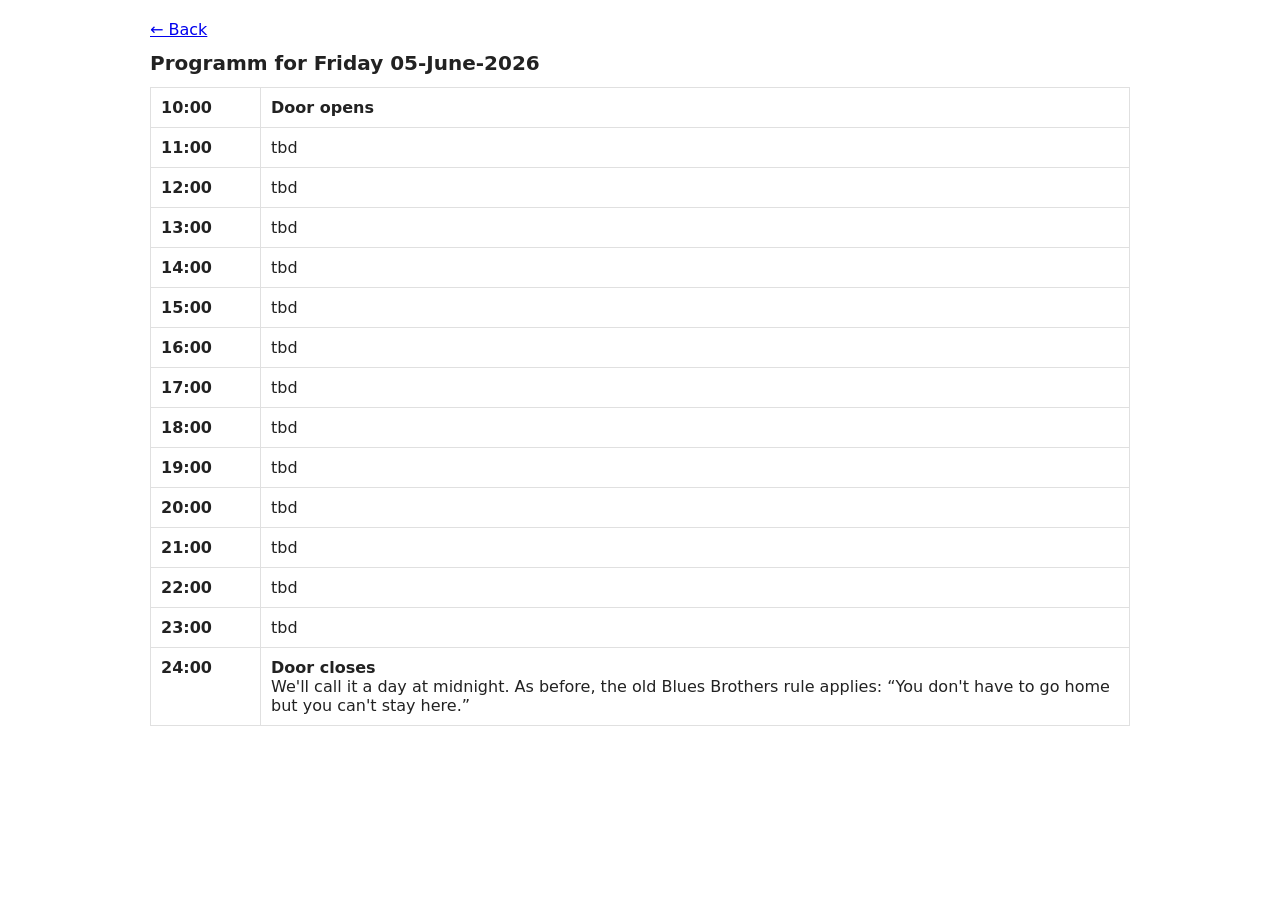
==== Fri-05.html @ 80116bbb "Rename Fri-05 to Fri-05.html" ====
<!doctype html>
<html lang="en">
<head>
  <meta charset="utf-8" />
  <meta name="viewport" content="width=device-width,initial-scale=1" />
  <title>Programm for Friday 05-June-2026</title>
  <link rel="stylesheet" href="./styles.css" />
  <style>
    body{font-family:Inter, system-ui, Arial, sans-serif;padding:20px;background:#fff;color:#222}
    .container{max-width:980px;margin:0 auto}
    h1{font-size:1.25rem;margin:0 0 12px}
    .back{margin-bottom:12px;display:inline-block}
    table.timeline{width:100%;border-collapse:collapse}
    table.timeline td{border:1px solid #e0e0e0;padding:10px;vertical-align:top}
    table.timeline td.time{width:110px;white-space:nowrap;font-weight:600}
    table.timeline td.event{}
    @media(max-width:600px){ table.timeline td.time{width:90px} }
  </style>
</head>
<body>
  <div class="container">
    <a class="back" href="./index.html">← Back</a>
    <h1>Programm for Friday 05-June-2026</h1>

    <table class="timeline" role="presentation" aria-label="Friday program">
      <tbody>
        <tr>
          <td class="time">10:00</td>
          <td class="event"><strong>Door opens</strong></td>
        </tr>

        <!-- hourly rows 11:00–23:00 -->
        <tr><td class="time">11:00</td><td class="event">tbd</td></tr>
        <tr><td class="time">12:00</td><td class="event">tbd</td></tr>
        <tr><td class="time">13:00</td><td class="event">tbd</td></tr>
        <tr><td class="time">14:00</td><td class="event">tbd</td></tr>
        <tr><td class="time">15:00</td><td class="event">tbd</td></tr>
        <tr><td class="time">16:00</td><td class="event">tbd</td></tr>
        <tr><td class="time">17:00</td><td class="event">tbd</td></tr>
        <tr><td class="time">18:00</td><td class="event">tbd</td></tr>
        <tr><td class="time">19:00</td><td class="event">tbd</td></tr>
        <tr><td class="time">20:00</td><td class="event">tbd</td></tr>
        <tr><td class="time">21:00</td><td class="event">tbd</td></tr>
        <tr><td class="time">22:00</td><td class="event">tbd</td></tr>
        <tr><td class="time">23:00</td><td class="event">tbd</td></tr>

        <tr>
          <td class="time">24:00</td>
          <td class="event">
            <strong>Door closes</strong><br>
            We'll call it a day at midnight. As before, the old Blues Brothers rule applies:
            “You don't have to go home but you can't stay here.”
          </td>
        </tr>
      </tbody>
    </table>
  </div>

  <script src="./app.js"></script>
</body>
</html>
---- styles.css ----
/* styles.css */

/* Palette and typography */
:root{
  --indigo:#440381;
  --lila:#B4A0FF;
  --blue:#A8CCFF;
  --pink:#FD9FFF;
  --gold:#FEBD59;
  --light-grey:#D9D9D9;
  --dark-grey:#333333;
  --link-blue:#0066CC;
  --white:#FFFFFF;

  --font:"Inter", system-ui, -apple-system, "Segoe UI", Roboto, Arial;
}

/* Reset and base */
*{box-sizing:border-box}
html,body{height:100%}
body{
  margin:0;
  font-family:var(--font);
  color:var(--dark-grey);
  background:var(--white);
  -webkit-font-smoothing:antialiased;
  -moz-osx-font-smoothing:grayscale;
}

/* Containers */
/* make containers responsive: allow full width up to a max desktop width */
.header, main {
  width: 100%;
  max-width: 980px;
  margin: 0 auto;
  padding: 12px;
}

/* center header content (address + calendar) ---- */
.header{
  /* keep the page centered and allow it to shrink on small screens */
  margin: 0 auto;
  display: flex;
  flex-direction: column;
  align-items: center;    /* center children horizontally */
  padding: 12px;
}

/* center the address line */
.header .address{
  text-align: center;
  margin: 6px 0 8px 0;
}

/* center the calendar row and ensure tiles are centered */
.calendar{
  margin: 14px auto;
  justify-content: center;   /* center flex items */
  display:flex;              /* ensure flex for justify-content */
  gap:6px;
  -webkit-overflow-scrolling: touch;
  overflow-x: auto;          /* keep horizontal scroll fallback if needed */
}

/* ensure individual calendar buttons do not introduce extra left alignment */
.cal-btn{
  margin: 0;
  flex: 0 0 auto;
}

/* Address */
.address{ font-size:14px; margin-top:12px; color:#666; }

/* Header card - fixed W360 x H175 (kept visual size but responsive wrapper above) */
.event-card{
  width:360px;
  height:175px;
  background: linear-gradient(180deg, var(--lila) 0%, rgba(180,160,255,0.9) 100%);
  border-radius:14px;
  padding:40px 16px;
  position:relative;
  box-shadow: 0 4px 10px rgba(0,0,0,0.06);
  display:block;
  margin:8px auto 0 auto;
}
.event-card-inner{ max-width:220px; display:block; }
.event-title{ font-size:36px; font-weight:700; margin:0 0 6px 0; }
.event-dates{ font-size:16px; font-weight:700; line-height:20px; }

/* neutral egg - keep it decorative but prevent it from overflowing the page */
.event-egg{
  position:absolute;
  right: 12px;      /* anchor to the right edge of the card */
  top: -28px;       /* slightly overlap card */
  max-width: 38%;   /* relative cap to avoid huge width on small screens */
  width: auto;
  height: auto;
  object-fit:contain;
  filter: drop-shadow(10px 5px 10px rgba(0,0,0,0.35));
}

/* Calendar tiles exact size 65x95 */
.calendar{
  display:flex;
  gap:6px;
  margin:14px auto 1px auto;
  flex-wrap:nowrap;
  align-items:center;
  overflow-x:auto;
  padding-bottom:6px;
}
.cal-btn{
  -webkit-appearance:none;
  appearance:none;
  display:flex; flex-direction:column; align-items:center; justify-content:center;
  width:65px; height:85px;
  border-radius:14px;
  border:1px solid rgba(0,0,0,0.08);
  background:var(--white);
  cursor:pointer;
  flex:0 0 auto;
}
.cal-day{ font-size:16px; font-weight:300; line-height:20px; margin-bottom:8px; }
.cal-date{ font-size:24px; font-weight:800; line-height:20px; }

.happy-egg-wrap{ display:flex; justify-content:center; margin:6px 0; }
.happy-egg{
  width:165px; height:248px; object-fit:contain;
  filter: drop-shadow(10px 5px 10px rgba(0,0,0,0.35));
}

/* Information header spacing */
.information-header{ display:flex; align-items:center; justify-content:center; gap:14px; margin-top:12px; margin-bottom:14px; }
.information-title{ font-size:20px; font-weight:600; line-height:20px; margin:0; }

/* Guests & Ticket gradient buttons with shadow */
.guests-ticket-row{ display:flex; gap:8px; align-items:center; margin-left:8px;}
.small-pill{
  font-size:16px; font-weight:300; line-height:20px;
  padding:8px 14px; border-radius:20px; border:1px solid rgba(0,0,0,0.06);
  background: linear-gradient(180deg, var(--lila) 0%, rgba(180,160,255,0.25) 100%);
  color:var(--dark-grey);
  cursor:pointer;
  display:inline-flex; align-items:center; justify-content:center;
  box-shadow: 0 4px 4px rgba(0,0,0,0.25);
}

/* small green dot on Ticket if saved (no layout change) */
.small-pill.has-ticket{ position:relative; }
.small-pill.has-ticket::after{
  content:''; position:absolute; top:6px; right:8px; width:8px; height:8px; border-radius:50%; background:#4CAF50;
  box-shadow:0 0 0 3px rgba(76,175,80,0.12);
}

/* ticket menu anchored to ticket button (floating) */
.ticket-wrap{ position:relative; display:inline-flex; align-items:center; }
.ticket-menu{ position:absolute; top:44px; right:0; min-width:140px; background:#fff; border-radius:8px; box-shadow:0 6px 20px rgba(0,0,0,0.12); display:none; z-index:9999; padding:6px; }
.ticket-menu[aria-hidden="false"]{ display:flex; flex-direction:column; }
.ticket-menu button{ background:transparent; border:none; padding:8px 10px; text-align:left; cursor:pointer; font-size:16px; }
.ticket-menu button:hover{ background:rgba(0,0,0,0.03); }

/* Groups grid - responsive: 1 column on small screens, 2 columns on larger screens */
.groups-grid{
  display:grid;
  grid-template-columns: 1fr;
  column-gap:18px;
  row-gap:18px;
  justify-content:center;
  align-items: start;
  margin-bottom:18px;
}

/* explicit heights per group to match Figma */
#Get-there { height: 339px; }   /* Get there / Blue */
#Frankfurt { height: 339px; }   /* Frankfurt / Gold */
#Medicine  { height: 223px; }   /* Medicine / Indigo */
#Germany   { height: 294px; }   /* Germany / Pink */

/* ensure group content doesn't overflow visually */
.group { overflow: hidden; }

/* Group boxes and titles */
.group{ border-radius:12px; padding:14px; box-shadow:0 2px 6px rgba(0,0,0,0.04); border:1px solid rgba(0,0,0,0.03); display:flex; flex-direction:column; gap:12px; overflow:hidden; }
.group--blue{ background-color:var(--blue); }
.group--gold{ background-color:var(--gold); }
.group--indigo{ background-color:var(--indigo); color:var(--white); }
.group--pink{ background-color:var(--pink); color:var(--dark-grey); }
.group-title{ font-size:16px; font-weight:600; margin:0; }

/* nav pills inside groups: exact pill size 150 x 36 (visually) */
.btn-col{ display:flex; flex-direction:column; gap:10px; }
.nav-btn{
  width:150px; height:36px;
  font-size:16px; font-weight:300; line-height:20px;
  padding:0 12px; border-radius:20px; border:1px solid rgba(0,0,0,0.06);
  background: rgba(255,255,255,0.5);
  cursor:pointer;
  text-align:center;
  align-items:center; display:inline-flex; justify-content:center;
}
.nav-btn:hover{ background: rgba(255,255,255,0.65); }

/* Info cards lower (fixed width 360px and heights as specified) */
.info-cards{ display:flex; flex-direction:column; gap:12px; margin:18px auto 120px; align-items:center; }
.card{
  width:360px;
  background:var(--light-grey);
  border-radius:10px;
  padding:14px;
  border:1px solid rgba(0,0,0,0.06);
  box-shadow: 0 2px 6px rgba(0,0,0,0.04);
}
.card-heading{ font-size:20px; font-weight:700; margin:0 0 8px 0; }
.card-subheading-bold{ font-size:16px; font-weight:600; margin:8px 0 6px 0; }
.card-list{ margin:6px 0 0 18px; padding:0; font-size:16px; line-height:20px; }

/* Emergency */
.emergency-text{ font-size:16px; font-weight:800; line-height:20px; }

/* Back-to-top button */
.back-to-top{
  position:fixed;
  left:50%;
  transform:translateX(-50%);
  bottom:80px;
  width:230px;
  height:58px;
  border-radius:10px;
  border:none;
  background: linear-gradient(180deg, var(--lila) 0%, rgba(180,160,255,0.95) 100%);
  box-shadow:0 6px 18px rgba(0,0,0,0.12);
  display:none; /* shown by JS */
  cursor:pointer;
  display:flex;
  align-items:center;
  justify-content:center;
  gap:12px;
}
/* egg icon */
.back-egg-icon{
  width:110px;
  height:164px;
  object-fit:contain;

  /* correct egg shadow */
  filter: drop-shadow(10px 5px 10px rgba(0,0,0,0.35));
}
/* text */
.back-text{
  font-size:18px;
  font-weight:700;
  line-height:20px;
}

/* Footer */
.footer{ text-align:center; padding:18px 0 40px 0; }
.footer-line{ font-size:12px; font-weight:300; color:var(--lila); margin:0; }

/* Accessibility and smooth scroll */
:focus:not(:focus-visible){ outline:none; }
:focus-visible{ outline:3px solid rgba(0,0,0,0.06); outline-offset:2px; }
html{ scroll-behavior:smooth; }

/* -------- Responsive adjustments and safety rules (minimal & targeted) -------- */

/* Make images and media responsive so they can't push the page width */
img, video, iframe, .happy-egg, .event-egg {
  display:block;
  max-width:100%;
  height:auto;
}

/* Ensure event card centers on small screens and egg stays inside its card */
.event-card {
  position: relative;
  margin: 8px auto 0 auto;
  left: auto;
  right: auto;
  width: 360px;
  max-width: 100%;
  box-sizing: border-box;
}

/* Force any fixed-width inline styles on cards to respect container */
.card, .card[style], [style*="width:"] {
  max-width: 100% !important;
  width: auto !important;
  box-sizing: border-box;
}

/* Groups grid: single column on small screens, two columns from 700px up */
@media (min-width: 700px){
  .groups-grid{
    grid-template-columns: repeat(2, 175px);
    justify-content:center;
    gap:18px;
  }

  /* restore main container padding for larger screens */
  .header, main {
    padding: 12px;
  }

  /* keep event card size fixed on larger screens */
  .event-card { width:360px; }
}

/* small-screen layout: clamp main width for narrow devices */
@media (max-width:699px){
  .header, main {
    padding-left:12px;
    padding-right:12px;
  }

  /* stack info-cards full width on small phones */
  .info-cards { margin: 18px 12px 120px 12px; align-items:stretch; }
  .card { width: 100%; max-width: 100%; }
}

/* ----- small tweaks: neutral egg size/position + two-column groups on phones ----- */

/* Make the decorative neutral egg smaller and position it over the left part of the lila card */
.event-egg {
  right: 20px  !important;
  left: auto !important;        /* anchor it toward the left side of the card */
  top: -10px !important;        /* vertical overlap amount */
  max-width: 70% !important;    /* scale down to ~70% of card width */
  width: auto !important;
  height: auto !important;
  z-index: 5 !important;        /* keep egg above other content */
  transform: none !important;
}

/* Ensure the egg doesn't push layout horizontally */
.event-card { overflow: visible; }

/* Force groups into two columns for typical phone widths and up,
   but fall back to one column on very narrow screens (<360px) */
.groups-grid {
  grid-template-columns: repeat(2, 1fr) !important;
  justify-items: stretch;
  column-gap: 14px;
  row-gap: 16px;
}

/* Very small screens: single column to avoid cramped layout */
@media (max-width: 359px) {
  .groups-grid {
    grid-template-columns: 1fr !important;
  }
}

/* Make each group stretch to fill its grid cell */
.groups-grid .group {
  width: 100% !important;
  max-width: 100% !important;
  box-sizing: border-box;
}

/* ---------- tweak: neutral egg final position + responsive scaling ---------- */
.event-egg {
  left: 18px !important;       /* anchor left over the lila card */
  right: auto !important;
  top: -18px !important;       /* small vertical overlap */
  max-width: 120px !important; /* fixed sensible size on phones */
  width: auto !important;
  height: auto !important;
  z-index: 6 !important;
  transform: none !important;
  pointer-events: none;        /* avoid accidental interaction */
}

/* very small phones: shrink a bit more */
@media (max-width: 420px) {
  .event-egg {
    max-width: 96px !important;
    left: 14px !important;
    top: -14px !important;
  }
}

/* desktop / large screens: keep egg larger but still inside card */
@media (min-width: 980px) {
  .event-egg {
    max-width: 200px !important;
    left: 32px !important;
    top: -28px !important;
  }
}

/* ---------- constrain the groups grid on wide viewports so columns don't stretch ---------- */
/* keep two fixed columns visually centered up from ~700px */
.groups-grid {
  width: 100%;
  max-width: 380px;     /* two 175px columns + gap fit within 380px */
  margin: 0 auto 18px;
  justify-content: center;
  box-sizing: border-box;
}

@media (min-width: 700px) {
  .groups-grid {
    grid-template-columns: repeat(2, 175px) !important;
    column-gap: 18px;
    row-gap: 18px;
  }
}

/* Make sure each group fills its cell */
.groups-grid .group {
  width: 100% !important;
  max-width: 100% !important;
  box-sizing: border-box;
}

/* Neutral egg positioning and scaling */
.event-egg {
  left: auto !important;
  right: 22px !important;      /* anchor to right edge of card */
  top: -42px !important;       /* lift egg so head reaches top of purple card */
  width: 140px !important;     /* base size for phones */
  height: auto !important;
  max-width: none !important;
  z-index: 6 !important;
  pointer-events: none;
}

/* small phones */
@media (max-width: 420px) {
  .event-egg {
    width: 220px !important;   /* size of header-egg on small phones */
    right: -35px !important;
    top: -85px !important;
  }
}

/* desktop */
@media (min-width: 980px) {
  .event-egg {
    width: 230px !important;   /* size of header-egg on desktop*/
    right: -40px !important;
    top: -87px !important;     /* lift so head aligns with card top */
  }
}

/* Fix: pills/buttons sizing so they don't overflow in small grids and don't look huge on desktop */
.btn-col {
  align-items: center; /* center pills inside the group cell */
}

/* Use auto width with sensible min/max so pills adapt to cell size */
.nav-btn {
  width: auto !important;
  min-width: 120px;
  max-width: 100%;
  padding: 8px 14px;
  box-sizing: border-box;
  white-space: nowrap;
  overflow: hidden;
  text-overflow: ellipsis;
}

/* Smaller min width on very narrow screens so pills fit */
@media (max-width: 420px) {
  .nav-btn { min-width: 100px; padding: 8px 10px; }
}

/* Larger min width on wide desktop so they keep the intended visual size */
@media (min-width: 980px) {
  .nav-btn { min-width: 150px; }
}

/* --- Weather widget --- */

#weather-section{
  margin: 4px 0 8px 0;
  text-align: center;
}

#weather-widget{
  font-size: 14px;
  line-height: 1.3;
  color: #000;
}

.weather-line{
  margin: 0;
}

/* reduce spacing around weather */
#calendar {
  margin-bottom: 6px;
}
#weather-section {
  margin: 2px 0;
}
#Information {
  margin-top: 6px;
}
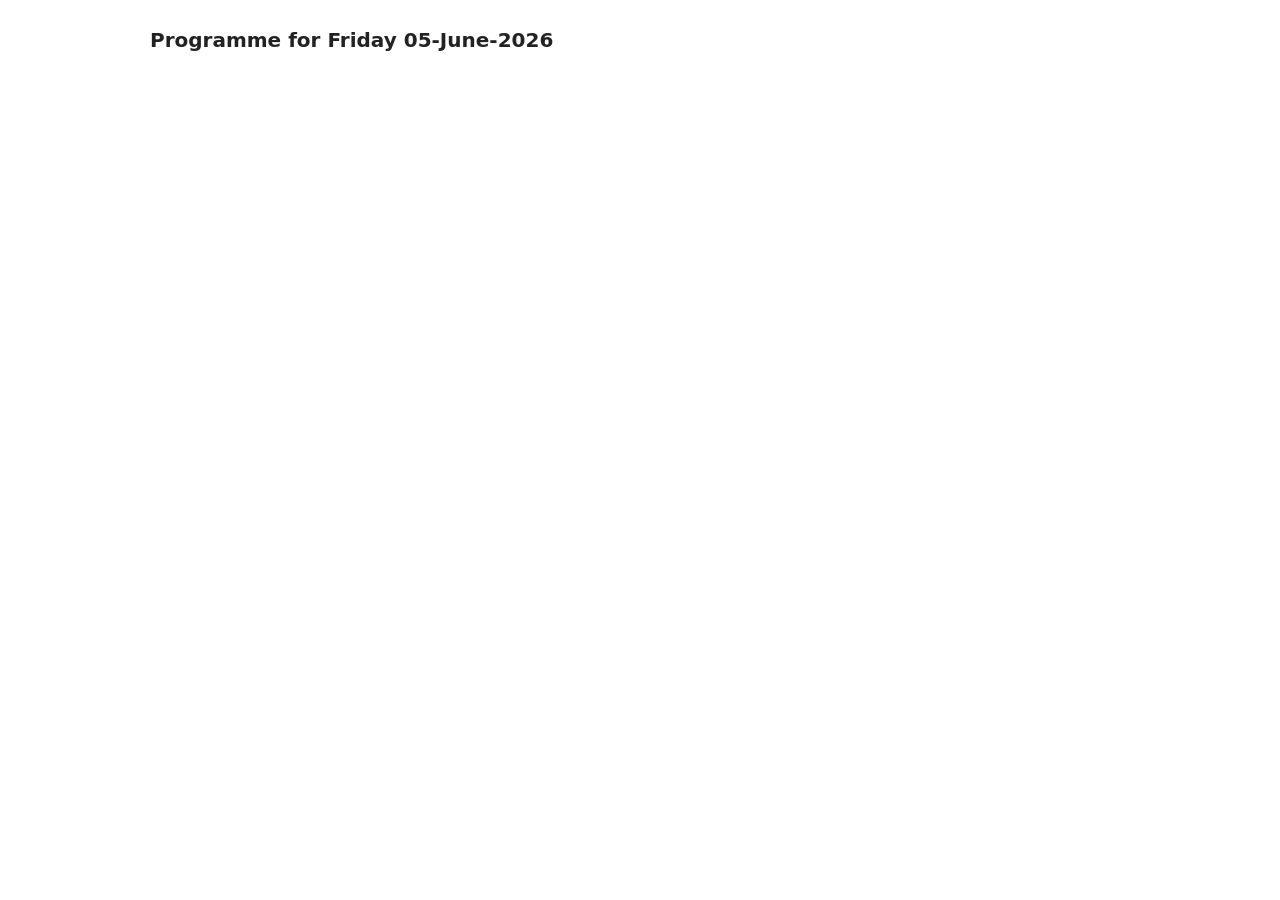
==== commit 3be21462: "Update Fri-05.html" ====
--- a/Fri-05.html
+++ b/Fri-05.html
@@ -1,61 +1,77 @@
 <!doctype html>
 <html lang="en">
 <head>
-  <meta charset="utf-8" />
-  <meta name="viewport" content="width=device-width,initial-scale=1" />
-  <title>Programm for Friday 05-June-2026</title>
-  <link rel="stylesheet" href="./styles.css" />
+  <meta charset="utf-8">
+  <meta name="viewport" content="width=device-width, initial-scale=1">
+  <title>Programme for Friday 05-June-2026</title>
+
   <style>
-    body{font-family:Inter, system-ui, Arial, sans-serif;padding:20px;background:#fff;color:#222}
-    .container{max-width:980px;margin:0 auto}
-    h1{font-size:1.25rem;margin:0 0 12px}
-    .back{margin-bottom:12px;display:inline-block}
-    table.timeline{width:100%;border-collapse:collapse}
-    table.timeline td{border:1px solid #e0e0e0;padding:10px;vertical-align:top}
-    table.timeline td.time{width:110px;white-space:nowrap;font-weight:600}
-    table.timeline td.event{}
-    @media(max-width:600px){ table.timeline td.time{width:90px} }
+    body {
+      font-family: Inter, system-ui, Arial, sans-serif;
+      padding: 20px;
+      background: #fff;
+      color: #222;
+    }
+    .container {
+      max-width: 980px;
+      margin: 0 auto;
+    }
+    h1 {
+      font-size: 1.25rem;
+      margin: 0 0 12px;
+    }
+    .back {
+      margin-bottom: 12px;
+      display: inline-block;
+    }
+    table.timeline {
+      width: 100%;
+      border-collapse: collapse;
+    }
+    table.timeline td {
+      border: 1px solid #e0e0e0;
+      padding: 10px;
+      vertical-align: top;
+    }
+    table.timeline td.time {
+      width: 110px;
+      white-space: nowrap;
+      font-weight: 600;
+    }
+    @media (max-width: 600px) {
+      table.timeline td.time {
+        width: 90px;
+      }
+    }
   </style>
 </head>
+
 <body>
   <div class="container">
-    <a class="back" href="./index.html">← Back</a>
-    <h1>Programm for Friday 05-June-2026</h1>
+    <h1>Programme for Friday 05‑June‑2026</h1>
 
-    <table class="timeline" role="presentation" aria-label="Friday program">
-      <tbody>
-        <tr>
-          <td class="time">10:00</td>
-          <td class="event"><strong>Door opens</strong></td>
-        </tr>
-
-        <!-- hourly rows 11:00–23:00 -->
-        <tr><td class="time">11:00</td><td class="event">tbd</td></tr>
-        <tr><td class="time">12:00</td><td class="event">tbd</td></tr>
-        <tr><td class="time">13:00</td><td class="event">tbd</td></tr>
-        <tr><td class="time">14:00</td><td class="event">tbd</td></tr>
-        <tr><td class="time">15:00</td><td class="event">tbd</td></tr>
-        <tr><td class="time">16:00</td><td class="event">tbd</td></tr>
-        <tr><td class="time">17:00</td><td class="event">tbd</td></tr>
-        <tr><td class="time">18:00</td><td class="event">tbd</td></tr>
-        <tr><td class="time">19:00</td><td class="event">tbd</td></tr>
-        <tr><td class="time">20:00</td><td class="event">tbd</td></tr>
-        <tr><td class="time">21:00</td><td class="event">tbd</td></tr>
-        <tr><td class="time">22:00</td><td class="event">tbd</td></tr>
-        <tr><td class="time">23:00</td><td class="event">tbd</td></tr>
-
-        <tr>
-          <td class="time">24:00</td>
-          <td class="event">
-            <strong>Door closes</strong><br>
-            We'll call it a day at midnight. As before, the old Blues Brothers rule applies:
-            “You don't have to go home but you can't stay here.”
-          </td>
-        </tr>
-      </tbody>
+    <table class="timeline" aria-label="Friday program">
+      <tbody id="timeline-body"></tbody>
     </table>
   </div>
 
-  <script src="./app.js"></script>
+  <script>
+    fetch('https://script.google.com/macros/s/AKfycbx_1ZgtsyNvdcd027rrZlbDclPffinsDBxIOhoJL_fsNvce86Deid4WFibcHOjmX6pyNg/exec?day=Fri-05')
+      .then(response => response.json())
+      .then(data => {
+        const tbody = document.getElementById('timeline-body');
+        tbody.innerHTML = '';
+
+        data.items.forEach(item => {
+          const row = document.createElement('tr');
+          row.innerHTML = `
+            <td class="time">${item.time}</td>
+            <td class="event">${item.description}</td>
+          `;
+          tbody.appendChild(row);
+        });
+      })
+      .catch(err => console.error('Failed to load timeline', err));
+  </script>
 </body>
 </html>
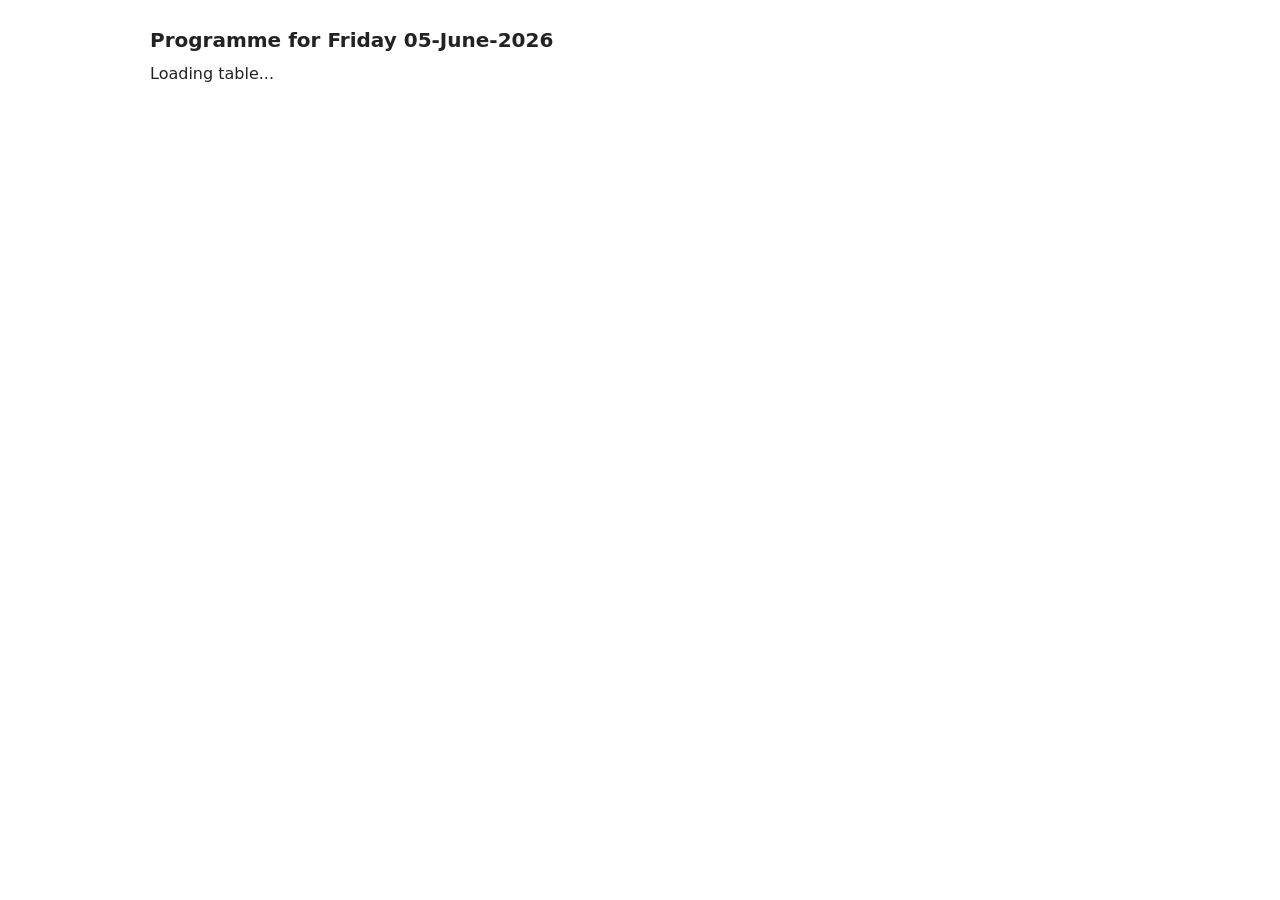
==== commit 776cf5ac: "Loading table... in Fri-05.html" ====
--- a/Fri-05.html
+++ b/Fri-05.html
@@ -49,13 +49,14 @@
 <body>
   <div class="container">
     <h1>Programme for Friday 05‑June‑2026</h1>
-
+    <div id="timeline-loading">Loading table...</div>
     <table class="timeline" aria-label="Friday program">
       <tbody id="timeline-body"></tbody>
     </table>
   </div>
 
   <script>
+    const loading = document.getElementById('timeline-loading');
     fetch('https://script.google.com/macros/s/AKfycbx_1ZgtsyNvdcd027rrZlbDclPffinsDBxIOhoJL_fsNvce86Deid4WFibcHOjmX6pyNg/exec?day=Fri-05')
       .then(response => response.json())
       .then(data => {
@@ -70,6 +71,7 @@
           `;
           tbody.appendChild(row);
         });
+        if (loading) loading.style.display = 'none';
       })
       .catch(err => console.error('Failed to load timeline', err));
   </script>
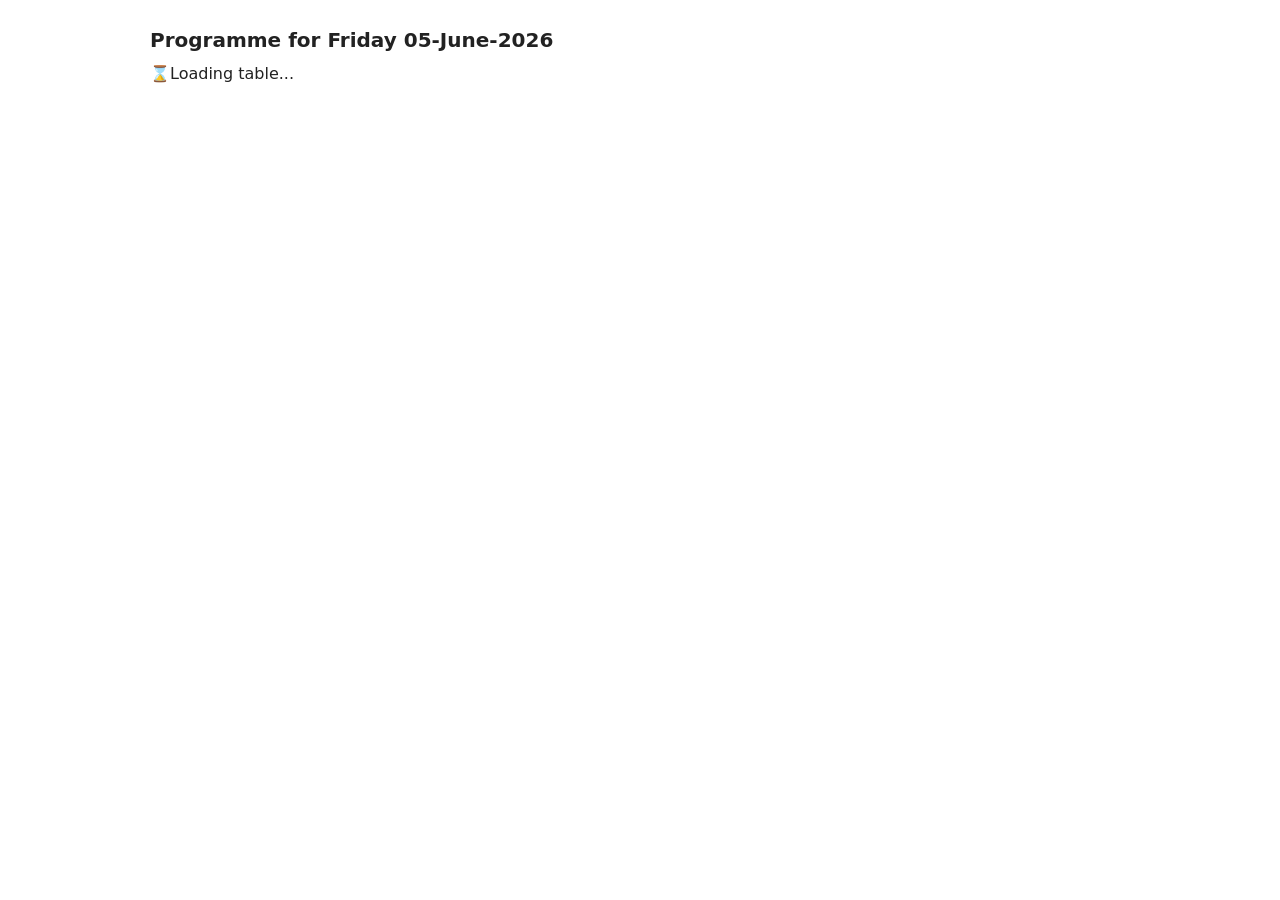
==== commit 5d40758e: "Update Fri-05.html" ====
--- a/Fri-05.html
+++ b/Fri-05.html
@@ -49,7 +49,7 @@
 <body>
   <div class="container">
     <h1>Programme for Friday 05‑June‑2026</h1>
-    <div id="timeline-loading">Loading table...</div>
+    <div id="timeline-loading">⌛Loading table...</div>
     <table class="timeline" aria-label="Friday program">
       <tbody id="timeline-body"></tbody>
     </table>
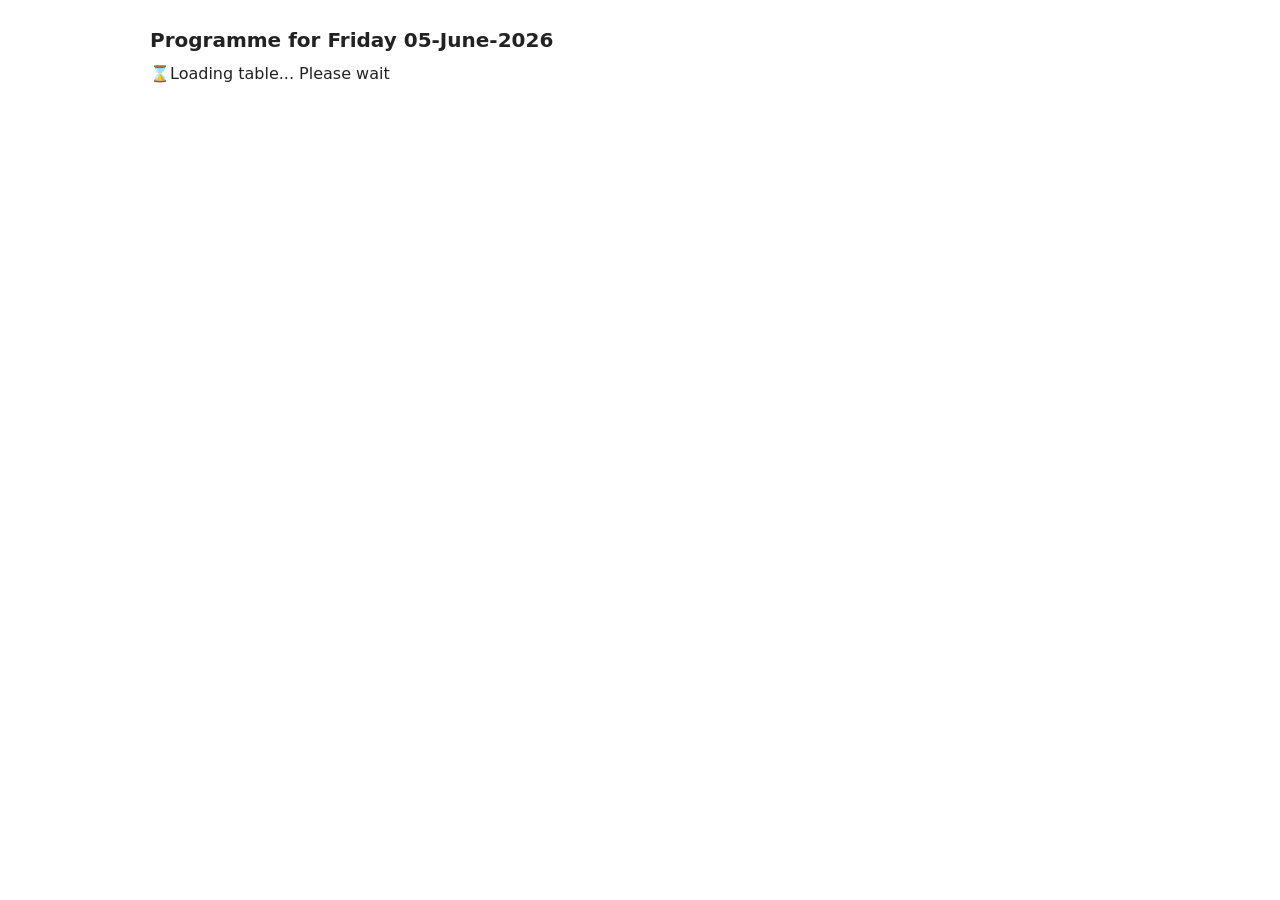
==== commit 87471c3d: "Update Fri-05.html" ====
--- a/Fri-05.html
+++ b/Fri-05.html
@@ -49,7 +49,7 @@
 <body>
   <div class="container">
     <h1>Programme for Friday 05‑June‑2026</h1>
-    <div id="timeline-loading">⌛Loading table...</div>
+    <div id="timeline-loading">⌛Loading table... Please wait</div>
     <table class="timeline" aria-label="Friday program">
       <tbody id="timeline-body"></tbody>
     </table>
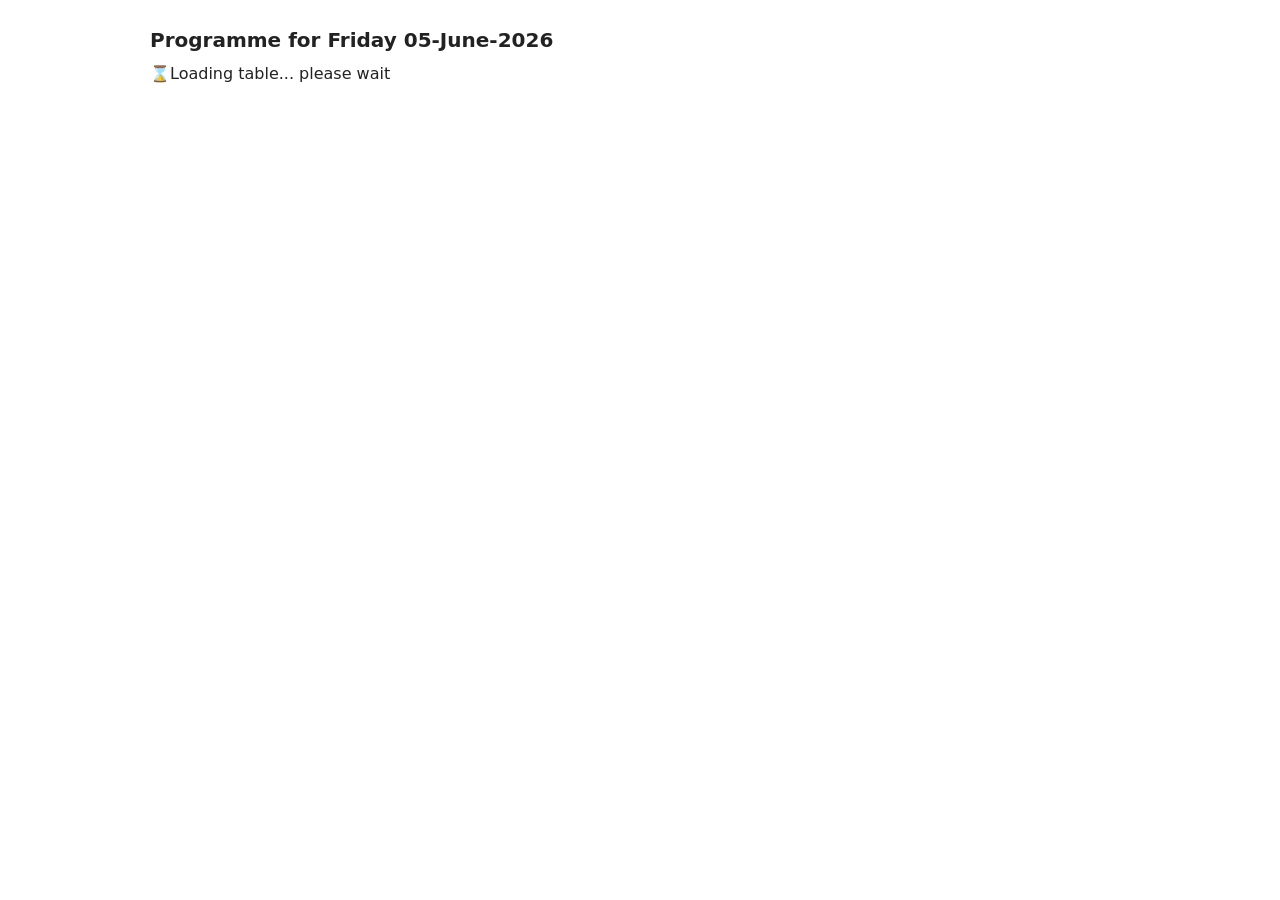
==== commit 9ed38e07: "Update Fri-05.html" ====
--- a/Fri-05.html
+++ b/Fri-05.html
@@ -49,7 +49,7 @@
 <body>
   <div class="container">
     <h1>Programme for Friday 05‑June‑2026</h1>
-    <div id="timeline-loading">⌛Loading table... Please wait</div>
+    <div id="timeline-loading">⌛Loading table... please wait</div>
     <table class="timeline" aria-label="Friday program">
       <tbody id="timeline-body"></tbody>
     </table>
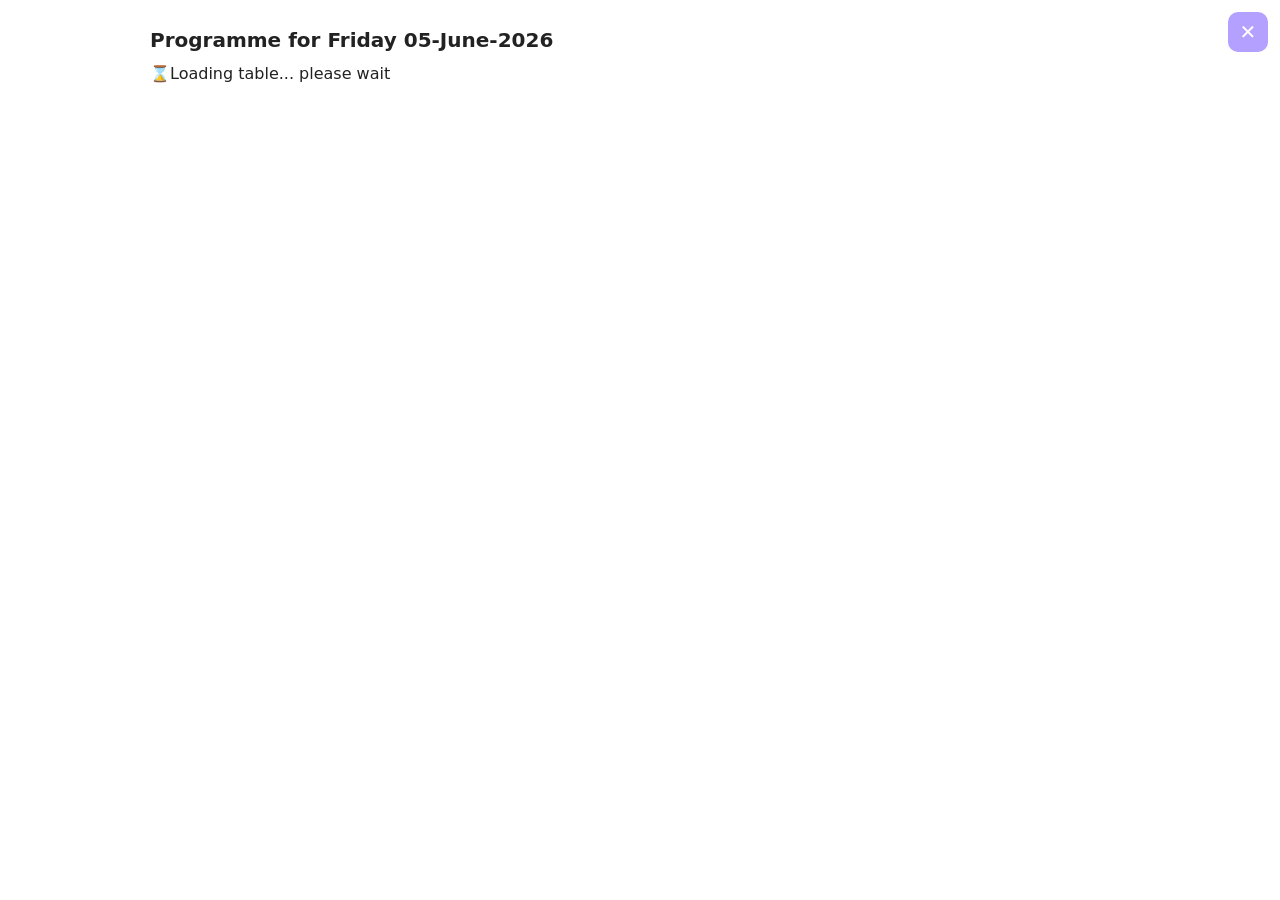
==== commit 57a4c708: "Same on Fri-05.html" ====
--- a/Fri-05.html
+++ b/Fri-05.html
@@ -43,10 +43,29 @@
         width: 90px;
       }
     }
-  </style>
-</head>
-
-<body>
+   .close-page{
+    position: fixed;
+    top: 12px;
+    right: 12px;
+    left: auto;
+    width: 40px;
+    height: 40px;
+    display: flex;
+    align-items: center;
+    justify-content: center;
+    background: #B4A0FF;
+    color: #FFFFFF;
+    border-radius: 10px;
+    text-decoration: none;
+    font-size: 20px;
+    font-weight: 700;
+    z-index: 9999;
+  } 
+    </style>
+  </head>
+  
+  <body>
+  <a class="close-page" href="./index.html" aria-label="Back to main page">✕</a>    
   <div class="container">
     <h1>Programme for Friday 05‑June‑2026</h1>
     <div id="timeline-loading">⌛Loading table... please wait</div>
